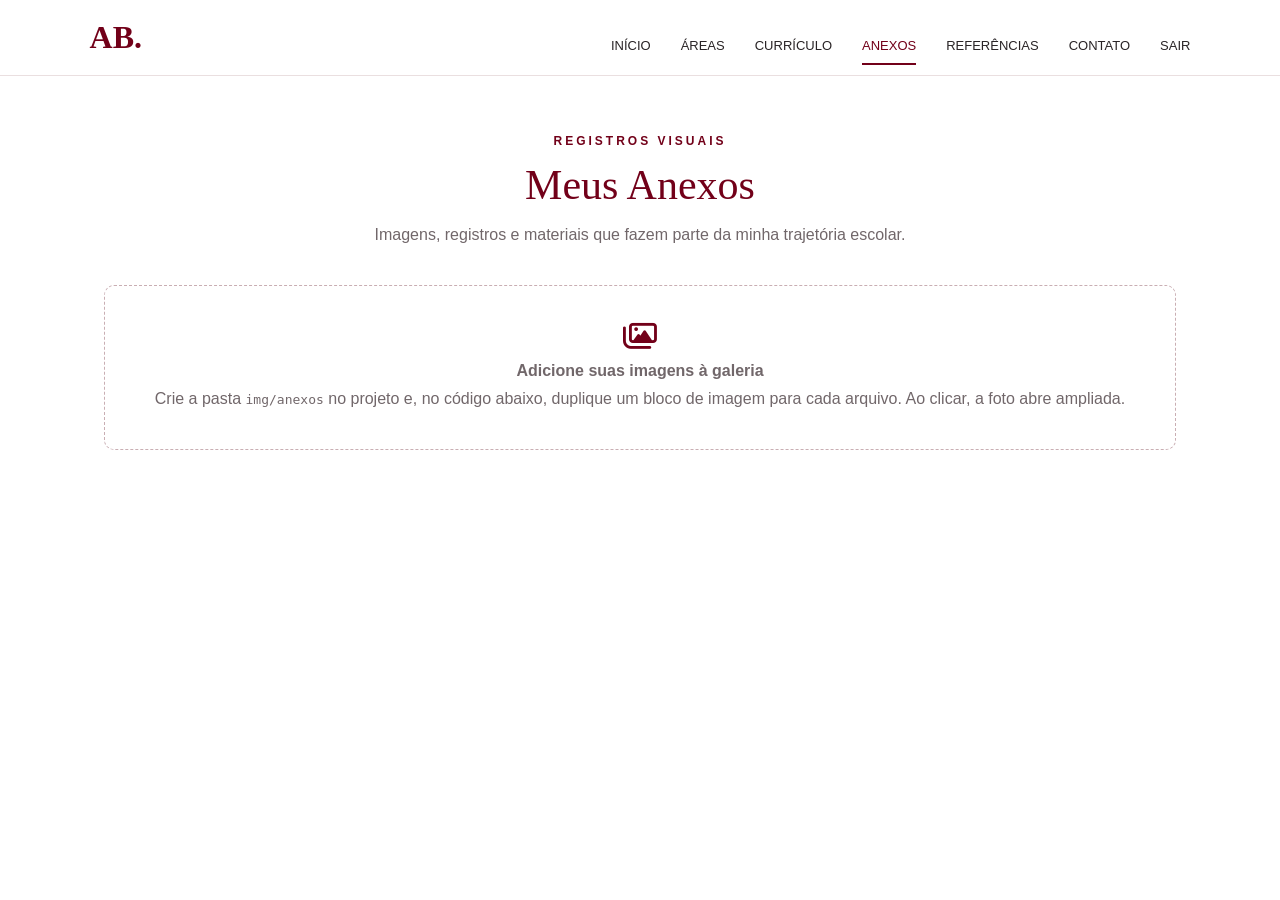
==== anexos.html @ f3f0c19d "Adiciona páginas de currículo, anexos e referências" ====
<!DOCTYPE html>
<html lang="pt-BR"><head><meta charset="UTF-8"><meta name="viewport" content="width=device-width, initial-scale=1.0"><title>Anexos | Ana Beatriz</title><link rel="stylesheet" href="style.css"><link rel="stylesheet" href="https://cdnjs.cloudflare.com/ajax/libs/font-awesome/6.5.2/css/all.min.css"><script src="auth.js"></script></head><body><header><div class="logo">AB.</div><nav>
            <a href="index.html">INÍCIO</a>
            <a href="areas.html">ÁREAS</a>
            <a href="curriculo.html">CURRÍCULO</a>
            <a href="anexos.html" class="ativo">ANEXOS</a>
            <a href="referencias.html">REFERÊNCIAS</a>
            <a href="contato.html">CONTATO</a>
            <a href="#" onclick="sair(); return false;">SAIR</a>
        </nav></header><main class="nova-pagina"><div class="nova-cabecalho"><span class="sobretitulo">REGISTROS VISUAIS</span><h1>Meus Anexos</h1><p>Imagens, registros e materiais que fazem parte da minha trajetória escolar.</p></div><section class="galeria-anexos" aria-label="Galeria de anexos">
<div class="anexo-vazio"><i class="fa-regular fa-images" style="font-size:30px;color:var(--vinho)"></i><br><strong>Adicione suas imagens à galeria</strong><br>Crie a pasta <code>img/anexos</code> no projeto e, no código abaixo, duplique um bloco de imagem para cada arquivo. Ao clicar, a foto abre ampliada.</div>
<!-- EXEMPLO: remova os comentários e troque o caminho pela imagem real.
<img class="anexo-imagem" src="img/anexos/foto1.jpg" alt="Descrição da imagem" onclick="abrirImagem(this)">
<img class="anexo-imagem" src="img/anexos/foto2.jpg" alt="Descrição da imagem" onclick="abrirImagem(this)">
--></section></main>
<div id="modalImagem" class="modal-imagem" role="dialog" aria-label="Imagem ampliada" onclick="if(event.target===this) fecharImagem()"><button class="fechar-modal" onclick="fecharImagem()" aria-label="Fechar">&times;</button><img id="imagemAmpliada" src="" alt="Imagem ampliada"></div><script src="script.js"></script></body></html>
---- style.css ----
/* =========================
   CONFIGURAÇÕES GERAIS
========================= */

* {
    margin: 0;
    padding: 0;
    box-sizing: border-box;
}

body {
    font-family: Arial, sans-serif;
    background-color: #ffffff;
    color: #292426;
}

a {
    text-decoration: none;
    color: inherit;
}


/* =========================
   CORES
========================= */

:root {
    --vinho: #720019;
    --vinho-escuro: #500011;
    --vinho-claro: #9a3347;
    --branco: #ffffff;
    --cinza-claro: #faf7f5;
    --borda: #eadfe0;
    --texto: #292426;
}


/* =========================
   CABEÇALHO
========================= */

header {
    height: 76px;

    padding: 0 7%;

    display: flex;
    align-items: center;
    justify-content: space-between;

    background-color: #ffffff;

    border-bottom: 1px solid var(--borda);

    position: sticky;
    top: 0;

    z-index: 100;
}


/* LOGO */

.logo {
    font-family: Georgia, serif;

    font-size: 32px;

    font-weight: bold;

    color: var(--vinho);
}


/* MENU */

nav {
    display: flex;

    align-items: center;

    gap: 30px;
}

nav a {
    font-size: 13px;

    padding: 28px 0 10px;

    color: #292426;

    border-bottom: 2px solid transparent;

    transition: 0.3s;
}

nav a:hover,
nav a.ativo {
    color: var(--vinho);

    border-bottom-color: var(--vinho);
}


/* BOTÃO CV */

.btn-cv {
    background-color: var(--vinho);

    color: white;

    padding: 13px 24px;

    border-radius: 30px;

    font-size: 12px;

    font-weight: bold;

    transition: 0.3s;
}

.btn-cv:hover {
    background-color: var(--vinho-escuro);
}


/* =========================
   ÁREA INICIAL
========================= */

.inicio {
    max-width: 1150px;

    min-height: 520px;

    margin: auto;

    padding: 55px 20px;

    display: grid;

    grid-template-columns: 1fr 480px;

    align-items: center;

    gap: 70px;
}


/* TEXTO */

.texto-inicio {
    padding-left: 10px;
}

.saudacao {
    color: var(--vinho);

    font-size: 16px;

    letter-spacing: 3px;
}

.texto-inicio h1 {
    font-family: Georgia, serif;

    font-size: 78px;

    line-height: 1;

    color: var(--vinho);

    margin-top: 18px;

    margin-bottom: 12px;
}

.texto-inicio h2 {
    font-family: Georgia, serif;

    font-size: 24px;

    font-weight: normal;
}


/* LINHA DECORATIVA */

.linha {
    width: 50px;

    height: 3px;

    background-color: var(--vinho);

    margin: 25px 0;
}


/* DESCRIÇÃO */

.texto-inicio p {
    max-width: 500px;

    color: #555;

    font-size: 16px;

    line-height: 1.8;
}


/* =========================
   BOTÕES
========================= */

.botoes {
    display: flex;

    gap: 15px;

    margin-top: 28px;
}

.btn-principal,
.btn-secundario {
    padding: 13px 25px;

    border-radius: 30px;

    font-size: 12px;

    font-weight: bold;

    transition: 0.3s;
}


/* BOTÃO VINHO */

.btn-principal {
    background-color: var(--vinho);

    color: white;

    border: 1px solid var(--vinho);
}

.btn-principal:hover {
    background-color: var(--vinho-escuro);
}


/* BOTÃO BRANCO */

.btn-secundario {
    background-color: white;

    color: var(--vinho);

    border: 1px solid var(--vinho);
}

.btn-secundario:hover {
    background-color: #faf3f4;
}


/* =========================
   REDES SOCIAIS
========================= */

.redes {
    display: flex;

    gap: 22px;

    margin-top: 30px;
}

.redes a {
    color: var(--vinho);

    font-size: 25px;

    transition: 0.3s;
}

.redes a:hover {
    color: var(--vinho-claro);

    transform: translateY(-2px);
}


/* =========================
   FOTO
========================= */

.foto-inicio {
    height: 490px;

    position: relative;

    display: flex;

    justify-content: center;

    align-items: center;
}

.foto-inicio img {
    width: 390px;

    height: 460px;

    object-fit: cover;

    border-radius: 200px 200px 25px 25px;

    position: relative;

    z-index: 2;
}


/* DETALHE VINHO AO LADO DA FOTO */

.detalhe-vinho {
    position: absolute;

    right: 15px;

    bottom: 15px;

    width: 65px;

    height: 160px;

    background-color: var(--vinho);

    z-index: 1;
}


/* =========================
   CARDS
========================= */

.cards {
    max-width: 1150px;

    margin: 10px auto 55px;

    display: grid;

    grid-template-columns: repeat(3, 1fr);
}

.card {
    display: flex;

    align-items: center;

    gap: 20px;

    padding: 25px;

    border: 1px solid var(--borda);

    background-color: white;

    transition: 0.3s;
}

.card:hover {
    background-color: var(--cinza-claro);

    border-color: #d8c4c7;
}


/* ÍCONE */

.icone {
    min-width: 55px;

    width: 55px;

    height: 55px;

    display: flex;

    align-items: center;

    justify-content: center;

    border-radius: 50%;

    background-color: var(--vinho);

    color: white;

    font-size: 25px;
}


/* TEXTO DOS CARDS */

.card h3 {
    font-family: Georgia, serif;

    color: var(--vinho);

    font-size: 20px;

    margin-bottom: 7px;
}

.card p {
    color: #555;

    font-size: 13px;

    line-height: 1.5;

    margin-bottom: 10px;
}

.card span {
    color: var(--vinho);

    font-size: 11px;

    font-weight: bold;
}


/* =========================
   RODAPÉ
========================= */

footer {
    min-height: 130px;

    padding: 25px 7%;

    background-color: var(--vinho);

    color: white;

    display: flex;

    flex-direction: column;

    align-items: center;

    justify-content: center;

    text-align: center;

    gap: 12px;

    font-size: 15px;
}

.tutores {
    font-size: 14px;
}

.tutores strong {
    font-weight: bold;
}

.redes-footer {
    display: flex;

    align-items: center;

    justify-content: center;

    gap: 25px;

    margin-top: 3px;
}

.redes-footer a {
    color: white;

    font-size: 21px;

    transition: 0.3s;
}

.redes-footer a:hover {
    color: #eadfe0;

    transform: translateY(-3px);
}


/* =========================
   RESPONSIVIDADE
========================= */

@media (max-width: 950px) {

    nav {
        gap: 15px;
    }

    .inicio {
        grid-template-columns: 1fr 350px;

        gap: 30px;
    }

    .texto-inicio h1 {
        font-size: 60px;
    }

    .foto-inicio img {
        width: 320px;

        height: 400px;
    }
}


@media (max-width: 760px) {

    header {
        padding: 0 5%;
    }

    nav {
        gap: 10px;
    }

    nav a {
        font-size: 11px;
    }

    .btn-cv {
        display: none;
    }

    .inicio {
        grid-template-columns: 1fr;

        text-align: center;

        gap: 35px;
    }

    .texto-inicio {
        padding: 0;

        order: 2;
    }

    .foto-inicio {
        order: 1;

        height: 380px;
    }

    .foto-inicio img {
        width: 280px;

        height: 350px;
    }

    .linha {
        margin: 20px auto;
    }

    .botoes {
        justify-content: center;
    }

    .redes {
        justify-content: center;
    }

    .cards {
        grid-template-columns: 1fr;

        margin-left: 6%;

        margin-right: 6%;
    }

    footer {
        flex-direction: column;

        gap: 10px;

        text-align: center;
    }
}


@media (max-width: 500px) {

    nav {
        display: none;
    }

    .texto-inicio h1 {
        font-size: 48px;
    }

    .texto-inicio h2 {
        font-size: 20px;
    }

    .botoes {
        flex-direction: column;
    }

    .btn-principal,
    .btn-secundario {
        width: 100%;

        text-align: center;
    }

    .foto-inicio img {
        width: 250px;

        height: 320px;
    }
}








/* =========================
   PÁGINA SOBRE MIM
========================= */

.sobre {
    max-width: 900px;

    margin: auto;

    padding: 70px 30px 80px;

    text-align: center;
}


/* =========================
   TÍTULO
========================= */

.titulo-pagina {
    text-align: center;

    margin-bottom: 55px;
}

.titulo-pagina span {
    color: var(--vinho);

    font-size: 12px;

    font-weight: bold;

    letter-spacing: 3px;
}

.titulo-pagina h1 {
    font-family: Georgia, serif;

    color: var(--vinho);

    font-size: 48px;

    margin-top: 12px;
}

.linha-titulo {
    width: 45px;

    height: 3px;

    background-color: var(--vinho);

    margin: 18px auto 0;
}


/* =========================
   TEXTO
========================= */

.sobre-texto {
    max-width: 780px;

    margin: auto;

    text-align: center;
}

.sobre-texto h2 {
    font-family: Georgia, serif;

    color: var(--vinho);

    font-size: 32px;

    margin-bottom: 30px;
}

.sobre-texto p {
    color: #555;

    font-size: 15px;

    line-height: 1.9;

    margin-bottom: 20px;
}

.sobre-texto strong {
    color: var(--vinho);
}


/* =========================
   INFORMAÇÕES
========================= */

.informacoes {
    max-width: 700px;

    margin: 40px auto 0;

    padding-top: 30px;

    border-top: 1px solid var(--borda);

    display: grid;

    grid-template-columns: 1fr 1fr;

    gap: 30px;
}

.informacao {
    display: flex;

    flex-direction: column;

    align-items: center;

    gap: 8px;
}

.informacao span {
    color: var(--vinho);

    font-size: 10px;

    font-weight: bold;

    letter-spacing: 2px;
}

.informacao strong {
    color: #333;

    font-size: 14px;

    font-weight: normal;
}


/* =========================
   RESPONSIVIDADE
========================= */

@media (max-width: 600px) {

    .sobre {
        padding: 50px 20px 60px;
    }

    .titulo-pagina h1 {
        font-size: 38px;
    }

    .sobre-texto h2 {
        font-size: 27px;
    }

    .sobre-texto p {
        font-size: 14px;
    }

    .informacoes {
        grid-template-columns: 1fr;

        gap: 25px;
    }
}







/* =========================
   PÁGINA OBJETIVOS
========================= */

.objetivos {
    max-width: 1100px;

    margin: auto;

    padding: 70px 30px 80px;

    text-align: center;
}


/* =========================
   TÍTULO
========================= */

.objetivos .titulo-pagina {
    margin-bottom: 55px;
}

.objetivos .titulo-pagina span {
    color: var(--vinho);

    font-size: 12px;

    font-weight: bold;

    letter-spacing: 3px;
}

.objetivos .titulo-pagina h1 {
    font-family: Georgia, serif;

    color: var(--vinho);

    font-size: 48px;

    margin-top: 12px;
}

.objetivos .linha-titulo {
    width: 45px;

    height: 3px;

    background-color: var(--vinho);

    margin: 18px auto;
}

.objetivos .titulo-pagina p {
    max-width: 600px;

    margin: 20px auto 0;

    color: #666;

    font-size: 15px;

    line-height: 1.7;
}


/* =========================
   CARDS
========================= */

.objetivos-cards {
    display: grid;

    grid-template-columns: repeat(3, 1fr);

    gap: 22px;

    max-width: 1000px;

    margin: auto;
}


.objetivo-card {
    min-height: 330px;

    padding: 35px 28px;

    border: 1px solid var(--borda);

    background-color: white;

    position: relative;

    transition: 0.3s;
}


.objetivo-card:hover {
    border-color: var(--vinho);

    transform: translateY(-5px);

    box-shadow: 0 10px 25px rgba(114, 0, 25, 0.08);
}


/* =========================
   NÚMERO
========================= */

.objetivo-numero {
    color: var(--vinho);

    font-size: 12px;

    font-weight: bold;

    letter-spacing: 2px;

    margin-bottom: 20px;
}


/* =========================
   ÍCONE
========================= */

.objetivo-icone {
    width: 65px;

    height: 65px;

    margin: auto;

    display: flex;

    align-items: center;

    justify-content: center;

    border-radius: 50%;

    background-color: var(--vinho);

    color: white;

    font-size: 24px;
}


/* =========================
   TÍTULO DO CARD
========================= */

.objetivo-card h2 {
    font-family: Georgia, serif;

    color: var(--vinho);

    font-size: 25px;

    margin: 22px 0 15px;
}


/* =========================
   TEXTO
========================= */

.objetivo-card p {
    color: #555;

    font-size: 14px;

    line-height: 1.8;
}


/* =========================
   FRASE FINAL
========================= */

.frase-objetivos {
    max-width: 700px;

    margin: 55px auto 0;

    display: flex;

    align-items: center;

    justify-content: center;

    gap: 15px;

    color: var(--vinho);
}


.frase-objetivos span {
    font-family: Georgia, serif;

    font-size: 40px;

    line-height: 1;
}


.frase-objetivos p {
    font-family: Georgia, serif;

    font-size: 18px;

    font-style: italic;
}


/* =========================
   RESPONSIVIDADE
========================= */

@media (max-width: 800px) {

    .objetivos-cards {
        grid-template-columns: 1fr;

        max-width: 500px;
    }

    .objetivo-card {
        min-height: auto;
    }
}


@media (max-width: 600px) {

    .objetivos {
        padding: 50px 20px 60px;
    }

    .objetivos .titulo-pagina h1 {
        font-size: 38px;
    }

    .objetivos .titulo-pagina p {
        font-size: 14px;
    }

    .frase-objetivos p {
        font-size: 16px;
    }
}







/* =========================
   PÁGINA PROJETOS
========================= */

.projetos {
    max-width: 1000px;

    margin: auto;

    padding: 70px 30px 80px;

    text-align: center;
}


/* =========================
   TÍTULO
========================= */

.projetos .titulo-pagina {
    margin-bottom: 55px;
}

.projetos .titulo-pagina span {
    color: var(--vinho);

    font-size: 12px;

    font-weight: bold;

    letter-spacing: 3px;
}

.projetos .titulo-pagina h1 {
    font-family: Georgia, serif;

    color: var(--vinho);

    font-size: 48px;

    margin-top: 12px;
}

.projetos .linha-titulo {
    width: 45px;

    height: 3px;

    background-color: var(--vinho);

    margin: 18px auto;
}

.projetos .titulo-pagina p {
    max-width: 600px;

    margin: 20px auto 0;

    color: #666;

    font-size: 15px;

    line-height: 1.7;
}


/* =========================
   LISTA
========================= */

.lista-projetos {
    max-width: 850px;

    margin: auto;

    border-top: 1px solid var(--borda);
}


/* =========================
   PROJETO
========================= */

.projeto {
    min-height: 90px;

    padding: 20px 25px;

    display: flex;

    align-items: center;

    gap: 30px;

    border-bottom: 1px solid var(--borda);

    background-color: white;

    transition: 0.3s;
}


.projeto:hover {
    background-color: #faf7f5;

    padding-left: 35px;
}


/* =========================
   NÚMERO
========================= */

.numero-projeto {
    color: var(--vinho);

    font-size: 12px;

    font-weight: bold;

    letter-spacing: 1px;

    min-width: 30px;
}


/* =========================
   NOME
========================= */

.projeto h2 {
    flex: 1;

    text-align: left;

    font-family: Georgia, serif;

    font-size: 21px;

    font-weight: normal;

    color: #292426;
}


/* =========================
   SETA
========================= */

.seta {
    color: var(--vinho);

    font-size: 24px;

    transition: 0.3s;
}

.projeto:hover .seta {
    transform: translateX(5px);
}


/* =========================
   RESPONSIVIDADE
========================= */

@media (max-width: 600px) {

    .projetos {
        padding: 50px 20px 60px;
    }

    .projetos .titulo-pagina h1 {
        font-size: 38px;
    }

    .projeto {
        gap: 15px;

        padding: 20px 15px;
    }

    .projeto h2 {
        font-size: 17px;
    }

    .projeto:hover {
        padding-left: 20px;
    }
}







/* =========================
   PÁGINA CONTATO
========================= */

.contato {
    max-width: 950px;

    margin: auto;

    padding: 70px 30px 90px;

    text-align: center;
}


/* =========================
   TÍTULO
========================= */

.contato .titulo-pagina {
    margin-bottom: 55px;
}

.contato .titulo-pagina span {
    color: var(--vinho);

    font-size: 12px;

    font-weight: bold;

    letter-spacing: 3px;
}

.contato .titulo-pagina h1 {
    font-family: Georgia, serif;

    color: var(--vinho);

    font-size: 48px;

    margin-top: 12px;
}

.contato .linha-titulo {
    width: 45px;

    height: 3px;

    background-color: var(--vinho);

    margin: 18px auto;
}

.contato .titulo-pagina p {
    max-width: 600px;

    margin: 20px auto 0;

    color: #666;

    font-size: 15px;

    line-height: 1.7;
}


/* =========================
   CONTATOS
========================= */

.contatos {
    max-width: 750px;

    margin: auto;

    display: flex;

    flex-direction: column;

    gap: 15px;
}


/* =========================
   CARD DE CONTATO
========================= */

.contato-card {
    min-height: 95px;

    padding: 18px 25px;

    display: flex;

    align-items: center;

    gap: 22px;

    background-color: white;

    border: 1px solid var(--borda);

    text-align: left;

    transition: 0.3s;
}

.contato-card:hover {
    border-color: var(--vinho);

    background-color: #faf7f5;

    transform: translateX(5px);
}


/* =========================
   ÍCONE
========================= */

.contato-icone {
    width: 58px;

    height: 58px;

    min-width: 58px;

    display: flex;

    align-items: center;

    justify-content: center;

    border-radius: 50%;

    background-color: var(--vinho);

    color: white;

    font-size: 23px;
}


/* =========================
   INFORMAÇÕES
========================= */

.contato-info {
    display: flex;

    flex-direction: column;

    gap: 7px;

    flex: 1;
}

.contato-info span {
    color: var(--vinho);

    font-size: 10px;

    font-weight: bold;

    letter-spacing: 2px;
}

.contato-info strong {
    color: #333;

    font-size: 15px;

    font-weight: normal;
}


/* =========================
   SETA
========================= */

.seta-contato {
    color: var(--vinho);

    font-size: 17px;

    transition: 0.3s;
}

.contato-card:hover .seta-contato {
    transform: translateX(5px);
}


/* =========================
   RESPONSIVIDADE
========================= */

@media (max-width: 600px) {

    .contato {
        padding: 50px 20px 60px;
    }

    .contato .titulo-pagina h1 {
        font-size: 38px;
    }

    .contato-card {
        padding: 15px;

        gap: 15px;
    }

    .contato-icone {
        width: 50px;

        height: 50px;

        min-width: 50px;

        font-size: 20px;
    }

    .contato-info strong {
        font-size: 13px;
    }
}

/* =========================
   MINHA ROTINA
========================= */

.rotina {
    width: 100%;
    margin-top: 75px;
    padding-top: 55px;

    border-top: 1px solid var(--borda);

    text-align: center;
}


/* TÍTULO */

.rotina-titulo {
    margin-bottom: 40px;
}

.rotina-titulo span {
    color: var(--vinho);

    font-size: 12px;
    font-weight: bold;

    letter-spacing: 4px;
}

.rotina-titulo h2 {
    margin-top: 12px;

    font-family: Georgia, serif;

    color: var(--vinho);

    font-size: 38px;
}

.rotina-titulo .linha-titulo {
    width: 50px;
    height: 3px;

    margin: 18px auto;

    background-color: var(--vinho);
}

.rotina-titulo p {
    margin: 20px auto 0;

    color: #666;

    font-size: 15px;
}


/* =========================
   TABELA
========================= */

.tabela-rotina {
    width: 100%;

    margin: 0 auto;

    overflow-x: visible;
}

.tabela-rotina table {
    width: 100%;

    border-collapse: collapse;

    table-layout: fixed;

    background-color: white;

    border: 1px solid var(--borda);
}


/* CABEÇALHO */

.tabela-rotina th {
    height: 55px;

    padding: 12px 8px;

    background-color: var(--vinho);

    color: white;

    border: 1px solid white;

    font-size: 12px;

    font-weight: bold;

    letter-spacing: 1px;
}


/* CÉLULAS */

.tabela-rotina td {
    height: 42px;

    padding: 8px 5px;

    border: 1px solid #ddd;

    color: #555;

    font-size: 12px;

    text-align: center;

    vertical-align: middle;
}


/* COLUNA HORÁRIO */

.tabela-rotina th:first-child {
    width: 125px;
}

.tabela-rotina td:first-child {
    width: 125px;

    background-color: #faf7f5;

    color: var(--vinho);

    font-weight: bold;

    white-space: nowrap;
}


/* LINHAS ALTERNADAS */

.tabela-rotina tbody tr:nth-child(even) td:not(:first-child) {
    background-color: #fdfafa;
}


/* HOVER */

.tabela-rotina tbody tr:hover td {
    background-color: #f7eeee;
}


/* =========================
   RESPONSIVIDADE PARA PC
========================= */

@media (min-width: 1200px) {

    .sobre {
        max-width: 1250px;
    }

    .sobre-texto {
        max-width: 1100px;
    }

    .tabela-rotina td {
        height: 45px;

        font-size: 13px;
    }

    .tabela-rotina th {
        font-size: 13px;
    }
}







/* ========================================
   PÁGINA ÁREAS
======================================== */

.areas {
    max-width: 1200px;
    margin: auto;
    padding: 70px 30px 90px;
}


/* ========================================
   TÍTULO DA PÁGINA
======================================== */

.areas .titulo-pagina {
    text-align: center;
    margin-bottom: 75px;
}

.areas .titulo-pagina span {
    color: var(--vinho);
    font-size: 12px;
    font-weight: bold;
    letter-spacing: 3px;
}

.areas .titulo-pagina h1 {
    color: var(--vinho);
    font-family: Georgia, serif;
    font-size: 46px;
    margin-top: 12px;
}

.areas .linha-titulo {
    width: 50px;
    height: 3px;
    background-color: var(--vinho);
    margin: 18px auto;
}

.areas .titulo-pagina p {
    max-width: 650px;
    margin: 20px auto;
    color: #666;
    font-size: 15px;
    line-height: 1.7;
}


/* ========================================
   ÁREA
======================================== */

.area {
    margin-bottom: 80px;
}


/* ========================================
   CABEÇALHO DA ÁREA
======================================== */

.area-cabecalho {
    display: flex;
    align-items: center;
    gap: 20px;

    margin-bottom: 25px;
    padding-bottom: 18px;

    border-bottom: 1px solid var(--borda);
}

.area-icone {
    width: 60px;
    height: 60px;

    flex-shrink: 0;

    display: flex;
    align-items: center;
    justify-content: center;

    background-color: var(--vinho);
    color: white;

    border-radius: 50%;

    font-size: 22px;
}

.area-cabecalho span {
    color: var(--vinho);

    font-size: 10px;
    font-weight: bold;

    letter-spacing: 2px;
}

.area-cabecalho h2 {
    color: #292426;

    font-family: Georgia, serif;

    font-size: 30px;
    font-weight: normal;

    margin-top: 5px;
}


/* ========================================
   EIXOS
======================================== */

.eixos {
    display: grid;

    grid-template-columns: repeat(4, 1fr);

    gap: 18px;
}


/* ========================================
   CARD DA ATIVIDADE
======================================== */

.eixo {
    background-color: white;

    border: 1px solid var(--borda);

    padding: 20px;

    text-align: left;

    position: relative;

    transition: 0.3s;
}

.eixo:hover {
    transform: translateY(-6px);

    border-color: var(--vinho);

    box-shadow:
        0 10px 25px rgba(114, 0, 25, 0.10);
}


/* ========================================
   NÚMERO DO EIXO
======================================== */

.numero-eixo {
    display: block;

    color: var(--vinho);

    font-size: 10px;

    font-weight: bold;

    letter-spacing: 2px;

    margin-bottom: 15px;
}


/* ========================================
   IMAGEM
======================================== */

.imagem-atividade {
    width: 100%;
    height: 155px;

    overflow: hidden;

    margin-bottom: 18px;

    background-color: #f5f1f1;
}

.imagem-atividade img {
    width: 100%;
    height: 100%;

    object-fit: cover;

    display: block;

    transition: 0.4s;
}

.eixo:hover .imagem-atividade img {
    transform: scale(1.05);
}


/* ========================================
   TÍTULO DA ATIVIDADE
======================================== */

.eixo h3 {
    color: var(--vinho);

    font-family: Georgia, serif;

    font-size: 18px;

    font-weight: normal;

    margin-bottom: 10px;
}


/* ========================================
   DESCRIÇÃO
======================================== */

.eixo p {
    color: #666;

    font-size: 13px;

    line-height: 1.6;

    margin: 0;
}


/* ========================================
   DETALHE INFERIOR
======================================== */

.eixo::after {
    content: "";

    position: absolute;

    bottom: 0;
    left: 50%;

    transform: translateX(-50%);

    width: 0;
    height: 3px;

    background-color: var(--vinho);

    transition: 0.3s;
}

.eixo:hover::after {
    width: 45px;
}

/* ========================================
   MODAL - IMAGEM AMPLIADA
======================================== */

.modal-imagem {

    display: none;

    position: fixed;

    z-index: 9999;

    top: 0;
    left: 0;

    width: 100%;
    height: 100%;

    background-color: rgba(35, 20, 25, 0.90);

    align-items: center;
    justify-content: center;

    padding: 40px;

}


/* QUANDO O MODAL ESTÁ ABERTO */

.modal-imagem.ativo {

    display: flex;

}


/* IMAGEM AMPLIADA */

.modal-imagem img {

    max-width: 90%;

    max-height: 85vh;

    object-fit: contain;

    border: 5px solid white;

    box-shadow: 0 10px 40px rgba(0, 0, 0, 0.4);

    animation: aparecerImagem 0.3s ease;

}


/* BOTÃO FECHAR */

.fechar-modal {

    position: absolute;

    top: 25px;
    right: 35px;

    width: 45px;
    height: 45px;

    border: none;

    background-color: white;

    color: var(--vinho);

    border-radius: 50%;

    font-size: 30px;

    line-height: 40px;

    cursor: pointer;

    transition: 0.3s;

}


.fechar-modal:hover {

    background-color: var(--vinho);

    color: white;

    transform: rotate(90deg);

}


/* ANIMAÇÃO */

@keyframes aparecerImagem {

    from {

        opacity: 0;

        transform: scale(0.85);

    }

    to {

        opacity: 1;

        transform: scale(1);

    }

}


/* CURSOR NAS IMAGENS */

.imagem-atividade img {

    cursor: zoom-in;

}


/* ========================================
   RESPONSIVIDADE
======================================== */

@media (max-width: 1000px) {

    .eixos {
        grid-template-columns: repeat(2, 1fr);
    }

}


@media (max-width: 600px) {

    .areas {
        padding: 50px 20px 60px;
    }

    .areas .titulo-pagina h1 {
        font-size: 36px;
    }

    .eixos {
        grid-template-columns: 1fr;
    }

    .area-cabecalho h2 {
        font-size: 25px;
    }

}


/* =========================
   NOVAS PÁGINAS: CURRÍCULO, ANEXOS E REFERÊNCIAS
========================= */
.nova-pagina { max-width: 1120px; margin: 55px auto 75px; padding: 0 24px; }
.nova-cabecalho { text-align: center; margin: 0 auto 35px; max-width: 760px; }
.nova-cabecalho .sobretitulo { color: var(--vinho); font-size: 12px; letter-spacing: 3px; font-weight: bold; }
.nova-cabecalho h1 { color: var(--vinho); font: 42px Georgia,serif; margin: 12px 0; }
.nova-cabecalho p { color: #71676a; line-height: 1.8; }
.nova-botao { display: inline-flex; align-items: center; gap: 9px; background: var(--vinho); color: #fff; padding: 13px 21px; border: 0; border-radius: 7px; cursor: pointer; font-size: 14px; transition: .25s; }
.nova-botao:hover { background: var(--vinho-escuro); transform: translateY(-2px); }
.curriculo-folha { background: #fff; border: 1px solid var(--borda); border-radius: 12px; padding: 42px; box-shadow: 0 8px 30px rgba(80,0,17,.07); }
.curriculo-identificacao { border-bottom: 2px solid var(--vinho); padding-bottom: 22px; margin-bottom: 25px; }
.curriculo-identificacao h2 { color: var(--vinho); font: 32px Georgia,serif; margin-bottom: 9px; }
.curriculo-identificacao p, .curriculo-secao p, .curriculo-secao li { color: #494144; line-height: 1.8; font-size: 15px; overflow-wrap: anywhere; }
.curriculo-secao { margin: 24px 0; }
.curriculo-secao h3 { color: var(--vinho); font: 21px Georgia,serif; border-bottom: 1px solid var(--borda); padding-bottom: 9px; margin-bottom: 12px; }
.curriculo-secao ul { padding-left: 22px; }
.galeria-anexos { display: grid; grid-template-columns: repeat(3,minmax(0,1fr)); gap: 20px; }
.anexo-imagem { width: 100%; height: 260px; object-fit: cover; display: block; border-radius: 10px; cursor: zoom-in; border: 1px solid var(--borda); transition: transform .25s, box-shadow .25s; background: var(--cinza-claro); }
.anexo-imagem:hover { transform: translateY(-4px); box-shadow: 0 10px 25px rgba(80,0,17,.13); }
.anexo-vazio { grid-column: 1/-1; padding: 35px; text-align: center; border: 1px dashed #c9aeb3; border-radius: 10px; color: #71676a; line-height: 1.8; }
.modal-imagem { display: none; position: fixed; inset: 0; z-index: 999; background: rgba(20,10,13,.9); align-items: center; justify-content: center; padding: 35px; }
.modal-imagem.ativo { display: flex; }
.modal-imagem img { max-width: 92vw; max-height: 86vh; object-fit: contain; border-radius: 8px; }
.fechar-modal { position: absolute; top: 18px; right: 28px; background: none; color: white; border: 0; font-size: 42px; cursor: pointer; }
.referencias-lista { display: grid; gap: 17px; }
.referencia-card { border: 1px solid var(--borda); border-radius: 10px; padding: 23px 25px; background: white; transition: .25s; }
.referencia-card:hover { border-color: #c9aeb3; transform: translateY(-2px); }
.referencia-card h2 { font: 21px Georgia,serif; color: var(--vinho); margin-bottom: 9px; }
.referencia-card p { color: #62595b; line-height: 1.7; overflow-wrap: anywhere; }
.referencia-card a { color: var(--vinho); text-decoration: underline; overflow-wrap: anywhere; }
.referencia-tipo { display: inline-block; color: var(--vinho); background: #faf0f2; border-radius: 20px; padding: 5px 10px; font-size: 11px; letter-spacing: 1px; margin-bottom: 12px; }
@media(max-width:850px) { nav { gap: 14px; flex-wrap: wrap; justify-content: flex-end; } nav a { font-size: 11px; } .galeria-anexos { grid-template-columns: repeat(2,minmax(0,1fr)); } }
@media(max-width:600px) { header { height: auto; min-height: 76px; padding: 15px 5%; gap: 15px; align-items: flex-start; } nav { gap: 12px; } nav a { padding: 6px 0; } .nova-pagina { margin-top: 35px; padding: 0 15px; } .nova-cabecalho h1 { font-size: 34px; } .curriculo-folha { padding: 24px 19px; } .galeria-anexos { grid-template-columns: 1fr; } .anexo-imagem { height: 250px; } }
@media print { @page { size: A4; margin: 1.5cm; } header, footer, .nova-cabecalho, .curriculo-acoes, .nota-pagina { display: none !important; } body { background: white !important; } .nova-pagina { max-width: none; margin: 0; padding: 0; } .curriculo-folha { border: 0; border-radius: 0; box-shadow: none; padding: 0; } .curriculo-secao { break-inside: avoid; } }
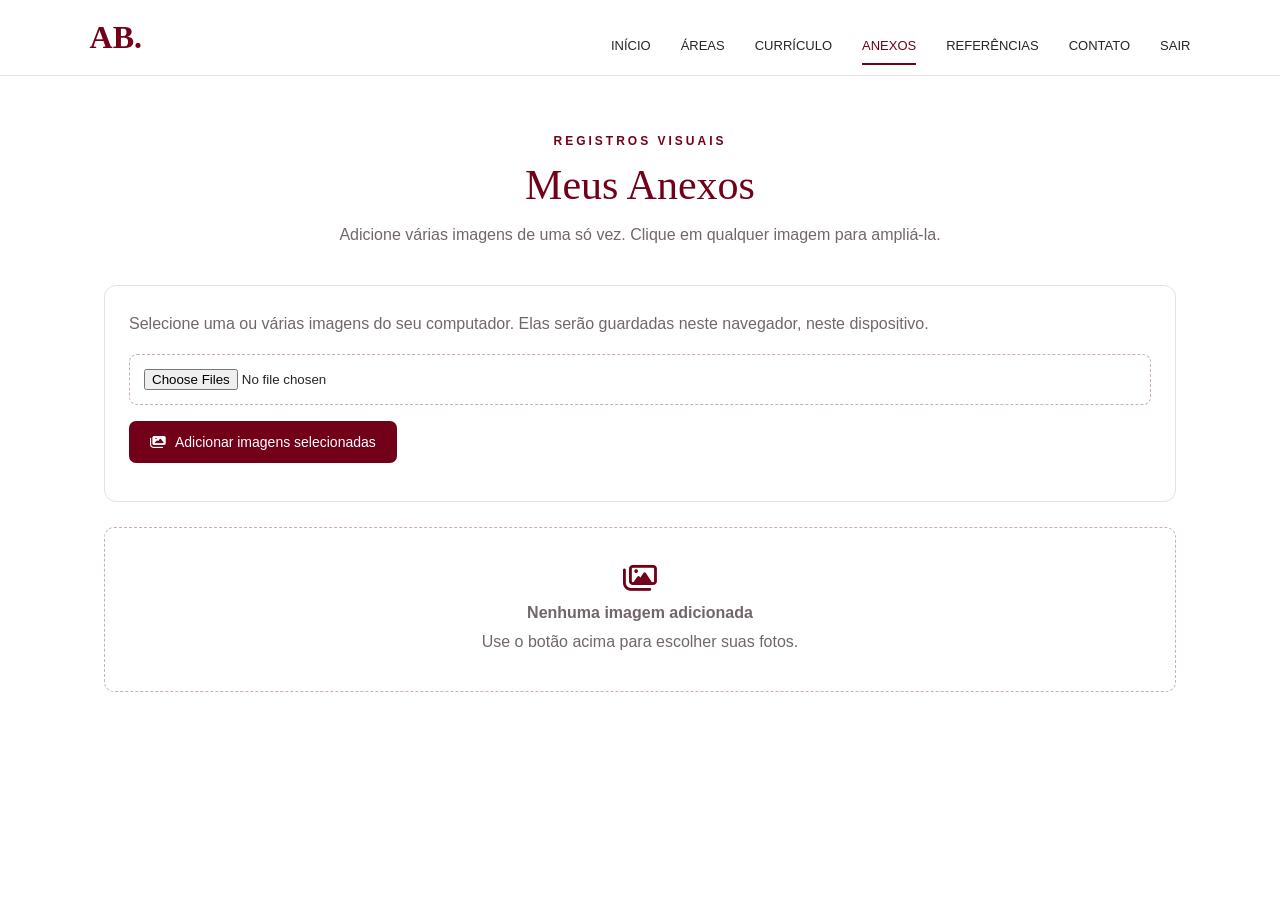
==== commit 0472f108: "Adiciona atalhos e melhora anexos e referencias" ====
--- a/anexos.html
+++ b/anexos.html
@@ -1,16 +1,159 @@
 <!DOCTYPE html>
-<html lang="pt-BR"><head><meta charset="UTF-8"><meta name="viewport" content="width=device-width, initial-scale=1.0"><title>Anexos | Ana Beatriz</title><link rel="stylesheet" href="style.css"><link rel="stylesheet" href="https://cdnjs.cloudflare.com/ajax/libs/font-awesome/6.5.2/css/all.min.css"><script src="auth.js"></script></head><body><header><div class="logo">AB.</div><nav>
-            <a href="index.html">INÍCIO</a>
-            <a href="areas.html">ÁREAS</a>
-            <a href="curriculo.html">CURRÍCULO</a>
-            <a href="anexos.html" class="ativo">ANEXOS</a>
-            <a href="referencias.html">REFERÊNCIAS</a>
-            <a href="contato.html">CONTATO</a>
-            <a href="#" onclick="sair(); return false;">SAIR</a>
-        </nav></header><main class="nova-pagina"><div class="nova-cabecalho"><span class="sobretitulo">REGISTROS VISUAIS</span><h1>Meus Anexos</h1><p>Imagens, registros e materiais que fazem parte da minha trajetória escolar.</p></div><section class="galeria-anexos" aria-label="Galeria de anexos">
-<div class="anexo-vazio"><i class="fa-regular fa-images" style="font-size:30px;color:var(--vinho)"></i><br><strong>Adicione suas imagens à galeria</strong><br>Crie a pasta <code>img/anexos</code> no projeto e, no código abaixo, duplique um bloco de imagem para cada arquivo. Ao clicar, a foto abre ampliada.</div>
-<!-- EXEMPLO: remova os comentários e troque o caminho pela imagem real.
-<img class="anexo-imagem" src="img/anexos/foto1.jpg" alt="Descrição da imagem" onclick="abrirImagem(this)">
-<img class="anexo-imagem" src="img/anexos/foto2.jpg" alt="Descrição da imagem" onclick="abrirImagem(this)">
---></section></main>
-<div id="modalImagem" class="modal-imagem" role="dialog" aria-label="Imagem ampliada" onclick="if(event.target===this) fecharImagem()"><button class="fechar-modal" onclick="fecharImagem()" aria-label="Fechar">&times;</button><img id="imagemAmpliada" src="" alt="Imagem ampliada"></div><script src="script.js"></script></body></html>+<html lang="pt-BR">
+<head>
+    <meta charset="UTF-8">
+    <meta name="viewport" content="width=device-width, initial-scale=1.0">
+    <title>Anexos | Ana Beatriz</title>
+    <link rel="stylesheet" href="style.css">
+    <link rel="stylesheet" href="https://cdnjs.cloudflare.com/ajax/libs/font-awesome/6.5.2/css/all.min.css">
+    <script src="auth.js"></script>
+    <style>
+        .anexos-controles { background:#fff; border:1px solid var(--borda); border-radius:12px; padding:24px; margin-bottom:25px; }
+        .anexos-controles p { color:#71676a; line-height:1.7; margin:0 0 17px; }
+        .seletor-imagens { display:block; width:100%; box-sizing:border-box; padding:14px; border:1px dashed #c9aeb3; border-radius:8px; margin-bottom:16px; background:#fff; }
+        .anexo-item { position:relative; }
+        .anexo-item .anexo-imagem { cursor:zoom-in; }
+        .excluir-anexo { position:absolute; top:10px; right:10px; width:39px; height:39px; border:0; border-radius:50%; background:var(--vinho); color:#fff; cursor:pointer; box-shadow:0 3px 10px #0002; }
+        .anexo-legenda { font-size:13px; color:#71676a; margin-top:8px; overflow-wrap:anywhere; }
+        .mensagem-anexos { color:#71676a; font-size:13px; margin-top:14px; }
+    </style>
+</head>
+<body>
+    <header>
+        <div class="logo">AB.</div>
+        <nav>
+            <a href="index.html">INÍCIO</a><a href="areas.html">ÁREAS</a><a href="curriculo.html">CURRÍCULO</a>
+            <a href="anexos.html" class="ativo">ANEXOS</a><a href="referencias.html">REFERÊNCIAS</a>
+            <a href="contato.html">CONTATO</a><a href="#" onclick="sair(); return false;">SAIR</a>
+        </nav>
+    </header>
+    <main class="nova-pagina">
+        <div class="nova-cabecalho">
+            <span class="sobretitulo">REGISTROS VISUAIS</span>
+            <h1>Meus Anexos</h1>
+            <p>Adicione várias imagens de uma só vez. Clique em qualquer imagem para ampliá-la.</p>
+        </div>
+        <section class="anexos-controles">
+            <p>Selecione uma ou várias imagens do seu computador. Elas serão guardadas neste navegador, neste dispositivo.</p>
+            <input class="seletor-imagens" id="selecionarImagens" type="file" accept="image/*" multiple>
+            <button type="button" id="botaoAdicionarImagens" class="nova-botao"><i class="fa-solid fa-images"></i> Adicionar imagens selecionadas</button>
+            <div id="mensagemAnexos" class="mensagem-anexos" aria-live="polite"></div>
+        </section>
+        <section id="galeriaAnexos" class="galeria-anexos" aria-label="Galeria de anexos"></section>
+    </main>
+    <div id="modalImagem" class="modal-imagem" role="dialog" aria-label="Imagem ampliada" aria-modal="true">
+        <button class="fechar-modal" id="fecharModal" aria-label="Fechar imagem">&times;</button>
+        <img id="imagemAmpliada" src="" alt="Imagem ampliada">
+    </div>
+    <script src="script.js"></script>
+    <script>
+        // IndexedDB permite guardar várias imagens sem depender do pequeno limite do localStorage.
+        const NOME_BANCO = 'portfolio_anexos_ana';
+        const NOME_ARMAZENAMENTO = 'imagens';
+        const seletorImagens = document.getElementById('selecionarImagens');
+        const botaoAdicionarImagens = document.getElementById('botaoAdicionarImagens');
+        const galeriaAnexos = document.getElementById('galeriaAnexos');
+        const mensagemAnexos = document.getElementById('mensagemAnexos');
+        let bancoAnexos;
+        let urlsTemporarias = [];
+
+        function abrirBanco() {
+            return new Promise((resolve, reject) => {
+                const pedido = indexedDB.open(NOME_BANCO, 1);
+                pedido.onupgradeneeded = () => {
+                    const banco = pedido.result;
+                    if (!banco.objectStoreNames.contains(NOME_ARMAZENAMENTO)) {
+                        banco.createObjectStore(NOME_ARMAZENAMENTO, { keyPath: 'id', autoIncrement: true });
+                    }
+                };
+                pedido.onsuccess = () => resolve(pedido.result);
+                pedido.onerror = () => reject(pedido.error);
+            });
+        }
+
+        function executarBanco(modo, acao) {
+            return new Promise((resolve, reject) => {
+                const transacao = bancoAnexos.transaction(NOME_ARMAZENAMENTO, modo);
+                const armazenamento = transacao.objectStore(NOME_ARMAZENAMENTO);
+                const pedido = acao(armazenamento);
+                if (pedido) {
+                    pedido.onsuccess = () => resolve(pedido.result);
+                    pedido.onerror = () => reject(pedido.error);
+                } else {
+                    transacao.oncomplete = () => resolve();
+                    transacao.onerror = () => reject(transacao.error);
+                }
+            });
+        }
+
+        async function mostrarAnexos() {
+            urlsTemporarias.forEach(URL.revokeObjectURL);
+            urlsTemporarias = [];
+            galeriaAnexos.replaceChildren();
+            const imagens = await executarBanco('readonly', armazenamento => armazenamento.getAll());
+            if (!imagens.length) {
+                const vazio = document.createElement('div');
+                vazio.className = 'anexo-vazio';
+                vazio.innerHTML = '<i class="fa-regular fa-images" style="font-size:30px;color:var(--vinho)"></i><br><strong>Nenhuma imagem adicionada</strong><br>Use o botão acima para escolher suas fotos.';
+                galeriaAnexos.appendChild(vazio);
+                return;
+            }
+            imagens.forEach(imagem => {
+                const item = document.createElement('article');
+                item.className = 'anexo-item';
+                const url = URL.createObjectURL(imagem.arquivo);
+                urlsTemporarias.push(url);
+                const foto = document.createElement('img');
+                foto.className = 'anexo-imagem'; foto.src = url; foto.alt = imagem.nome;
+                foto.title = 'Clique para ampliar'; foto.addEventListener('click', () => abrirImagem(foto));
+                const legenda = document.createElement('p'); legenda.className = 'anexo-legenda'; legenda.textContent = imagem.nome;
+                const excluir = document.createElement('button'); excluir.type = 'button';
+                excluir.className = 'excluir-anexo'; excluir.title = 'Excluir imagem'; excluir.setAttribute('aria-label', 'Excluir ' + imagem.nome);
+                excluir.innerHTML = '<i class="fa-solid fa-trash"></i>';
+                excluir.addEventListener('click', async () => {
+                    if (confirm('Deseja excluir esta imagem dos anexos?')) {
+                        await executarBanco('readwrite', armazenamento => armazenamento.delete(imagem.id));
+                        await mostrarAnexos();
+                    }
+                });
+                item.append(foto, excluir, legenda);
+                galeriaAnexos.appendChild(item);
+            });
+        }
+
+        botaoAdicionarImagens.addEventListener('click', async () => {
+            const arquivos = Array.from(seletorImagens.files || []).filter(arquivo => arquivo.type.startsWith('image/'));
+            if (!arquivos.length) {
+                mensagemAnexos.textContent = 'Escolha pelo menos uma imagem antes de adicionar.';
+                return;
+            }
+            botaoAdicionarImagens.disabled = true;
+            mensagemAnexos.textContent = 'Adicionando imagens...';
+            try {
+                for (const arquivo of arquivos) {
+                    await executarBanco('readwrite', armazenamento => armazenamento.add({ nome: arquivo.name, arquivo, adicionadoEm: new Date().toISOString() }));
+                }
+                seletorImagens.value = '';
+                mensagemAnexos.textContent = arquivos.length + (arquivos.length === 1 ? ' imagem adicionada com sucesso.' : ' imagens adicionadas com sucesso.');
+                await mostrarAnexos();
+            } catch (erro) {
+                console.error(erro);
+                mensagemAnexos.textContent = 'Não foi possível salvar todas as imagens. Tente selecionar menos arquivos por vez.';
+            } finally {
+                botaoAdicionarImagens.disabled = false;
+            }
+        });
+
+        document.getElementById('fecharModal').addEventListener('click', fecharImagem);
+        (async function iniciarGaleria() {
+            try {
+                bancoAnexos = await abrirBanco();
+                await mostrarAnexos();
+            } catch (erro) {
+                console.error(erro);
+                mensagemAnexos.textContent = 'Seu navegador não conseguiu abrir o armazenamento de imagens. Tente abrir o site no Chrome ou Edge.';
+            }
+        })();
+    </script>
+</body>
+</html>
--- a/style.css
+++ b/style.css
@@ -2152,3 +2152,10 @@
 @media(max-width:850px) { nav { gap: 14px; flex-wrap: wrap; justify-content: flex-end; } nav a { font-size: 11px; } .galeria-anexos { grid-template-columns: repeat(2,minmax(0,1fr)); } }
 @media(max-width:600px) { header { height: auto; min-height: 76px; padding: 15px 5%; gap: 15px; align-items: flex-start; } nav { gap: 12px; } nav a { padding: 6px 0; } .nova-pagina { margin-top: 35px; padding: 0 15px; } .nova-cabecalho h1 { font-size: 34px; } .curriculo-folha { padding: 24px 19px; } .galeria-anexos { grid-template-columns: 1fr; } .anexo-imagem { height: 250px; } }
 @media print { @page { size: A4; margin: 1.5cm; } header, footer, .nova-cabecalho, .curriculo-acoes, .nota-pagina { display: none !important; } body { background: white !important; } .nova-pagina { max-width: none; margin: 0; padding: 0; } .curriculo-folha { border: 0; border-radius: 0; box-shadow: none; padding: 0; } .curriculo-secao { break-inside: avoid; } }
+
+
+/* Ajustes dos atalhos da página inicial */
+.cards { grid-template-columns: repeat(3, minmax(0, 1fr)); gap: 0; }
+.cards .card { min-width: 0; }
+@media (max-width: 850px) { .cards { grid-template-columns: repeat(2, minmax(0, 1fr)); margin-left: 18px; margin-right: 18px; } }
+@media (max-width: 560px) { .cards { grid-template-columns: 1fr; } }
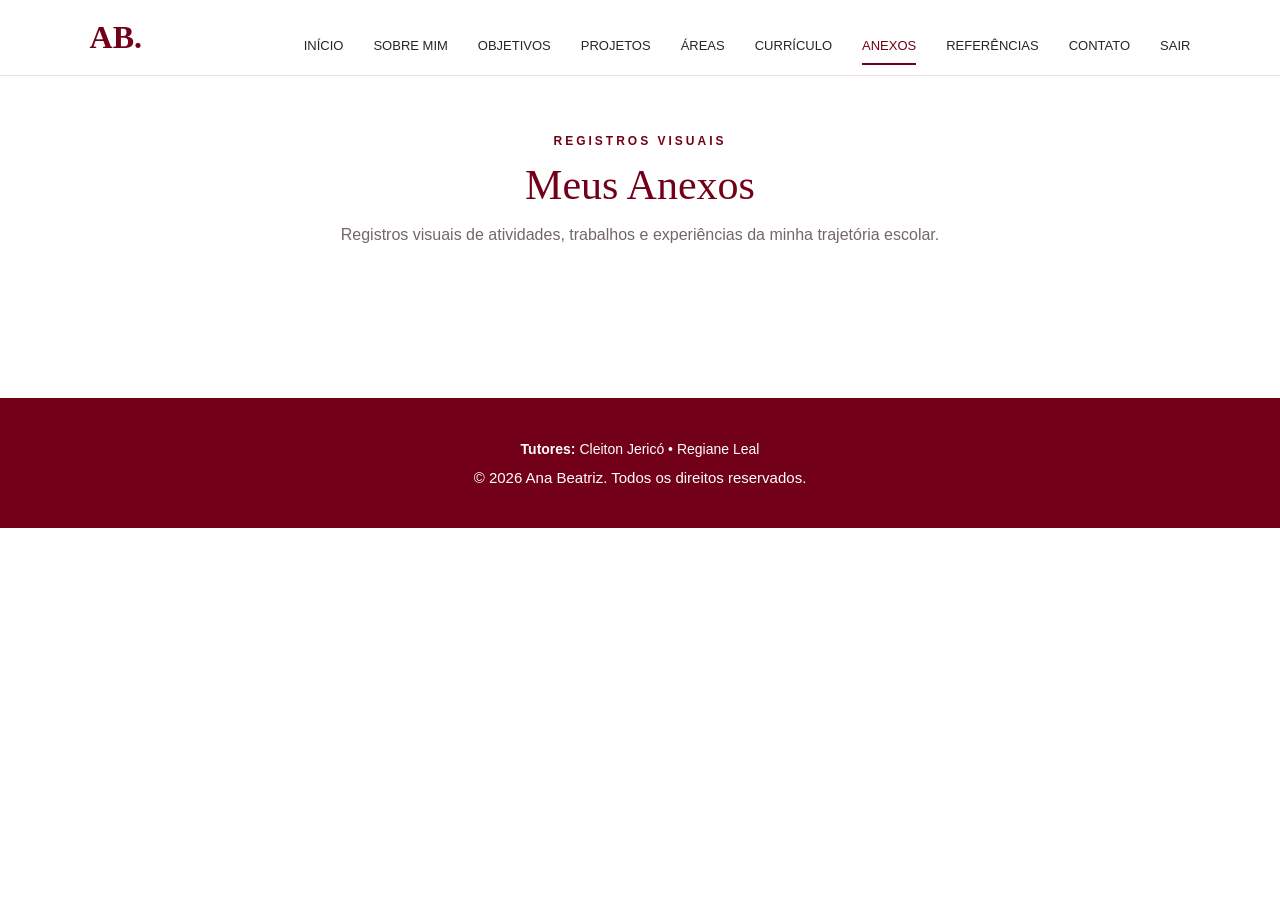
==== commit ea40d01e: "Padroniza rodape e conteudos do portfolio" ====
--- a/anexos.html
+++ b/anexos.html
@@ -8,152 +8,59 @@
     <link rel="stylesheet" href="https://cdnjs.cloudflare.com/ajax/libs/font-awesome/6.5.2/css/all.min.css">
     <script src="auth.js"></script>
     <style>
-        .anexos-controles { background:#fff; border:1px solid var(--borda); border-radius:12px; padding:24px; margin-bottom:25px; }
-        .anexos-controles p { color:#71676a; line-height:1.7; margin:0 0 17px; }
-        .seletor-imagens { display:block; width:100%; box-sizing:border-box; padding:14px; border:1px dashed #c9aeb3; border-radius:8px; margin-bottom:16px; background:#fff; }
-        .anexo-item { position:relative; }
-        .anexo-item .anexo-imagem { cursor:zoom-in; }
-        .excluir-anexo { position:absolute; top:10px; right:10px; width:39px; height:39px; border:0; border-radius:50%; background:var(--vinho); color:#fff; cursor:pointer; box-shadow:0 3px 10px #0002; }
-        .anexo-legenda { font-size:13px; color:#71676a; margin-top:8px; overflow-wrap:anywhere; }
-        .mensagem-anexos { color:#71676a; font-size:13px; margin-top:14px; }
+        .anexos-pagina { max-width: 1100px; margin: 55px auto; padding: 0 24px 60px; }
+        .anexos-topo { text-align: center; margin-bottom: 35px; }
+        .anexos-topo span { color: var(--vinho); font-size: 12px; font-weight: bold; letter-spacing: 3px; }
+        .anexos-topo h1 { color: var(--vinho); font: 42px Georgia,serif; margin: 12px 0; }
+        .anexos-topo p { color: #71676a; line-height: 1.7; }
+        .galeria-estatica { display: grid; grid-template-columns: repeat(3,minmax(0,1fr)); gap: 22px; }
+        .anexo-card { margin: 0; background: #fff; border: 1px solid var(--borda); border-radius: 12px; padding: 10px; overflow: hidden; }
+        .anexo-card img { display:block; width:100%; height:250px; object-fit:cover; border-radius:8px; cursor: zoom-in; transition: transform .25s; }
+        .anexo-card img:hover { transform: scale(1.025); }
+        .anexo-card figcaption { color: var(--texto); padding: 12px 5px 5px; font-size: 14px; }
+        .anexos-aviso { color:#71676a; text-align:center; font-size:13px; margin-top:25px; }
+        @media(max-width:800px) { .galeria-estatica { grid-template-columns:repeat(2,minmax(0,1fr)); } }
+        @media(max-width:520px) { .galeria-estatica { grid-template-columns:1fr; } .anexo-card img {height:230px;} .anexos-topo h1 {font-size:34px;} }
     </style>
 </head>
 <body>
     <header>
         <div class="logo">AB.</div>
         <nav>
-            <a href="index.html">INÍCIO</a><a href="areas.html">ÁREAS</a><a href="curriculo.html">CURRÍCULO</a>
+            <a href="index.html">INÍCIO</a><a href="sobre.html">SOBRE MIM</a>
+            <a href="objetivos.html">OBJETIVOS</a><a href="projetos.html">PROJETOS</a>
+            <a href="areas.html">ÁREAS</a><a href="curriculo.html">CURRÍCULO</a>
             <a href="anexos.html" class="ativo">ANEXOS</a><a href="referencias.html">REFERÊNCIAS</a>
             <a href="contato.html">CONTATO</a><a href="#" onclick="sair(); return false;">SAIR</a>
         </nav>
     </header>
-    <main class="nova-pagina">
-        <div class="nova-cabecalho">
-            <span class="sobretitulo">REGISTROS VISUAIS</span>
+    <main class="anexos-pagina">
+        <div class="anexos-topo">
+            <span>REGISTROS VISUAIS</span>
             <h1>Meus Anexos</h1>
-            <p>Adicione várias imagens de uma só vez. Clique em qualquer imagem para ampliá-la.</p>
+            <p>Registros visuais de atividades, trabalhos e experiências da minha trajetória escolar.</p>
         </div>
-        <section class="anexos-controles">
-            <p>Selecione uma ou várias imagens do seu computador. Elas serão guardadas neste navegador, neste dispositivo.</p>
-            <input class="seletor-imagens" id="selecionarImagens" type="file" accept="image/*" multiple>
-            <button type="button" id="botaoAdicionarImagens" class="nova-botao"><i class="fa-solid fa-images"></i> Adicionar imagens selecionadas</button>
-            <div id="mensagemAnexos" class="mensagem-anexos" aria-live="polite"></div>
+        <section class="galeria-estatica" aria-label="Galeria de anexos">
+            <!-- PARA ADICIONAR FOTOS: coloque os arquivos na pasta img/anexos e copie um bloco figure abaixo.
+                 Troque o caminho da imagem e o texto da legenda. Não existe formulário de envio no site. -->
+            <!-- EXEMPLO:
+            <figure class="anexo-card">
+                <img src="img/anexos/nome-da-foto.jpg" alt="Descrição da foto" onclick="abrirImagem(this)">
+                <figcaption>Descrição breve da imagem</figcaption>
+            </figure>
+            -->
         </section>
-        <section id="galeriaAnexos" class="galeria-anexos" aria-label="Galeria de anexos"></section>
     </main>
     <div id="modalImagem" class="modal-imagem" role="dialog" aria-label="Imagem ampliada" aria-modal="true">
-        <button class="fechar-modal" id="fecharModal" aria-label="Fechar imagem">&times;</button>
+        <button class="fechar-modal" onclick="fecharImagem()" aria-label="Fechar imagem">&times;</button>
         <img id="imagemAmpliada" src="" alt="Imagem ampliada">
     </div>
     <script src="script.js"></script>
-    <script>
-        // IndexedDB permite guardar várias imagens sem depender do pequeno limite do localStorage.
-        const NOME_BANCO = 'portfolio_anexos_ana';
-        const NOME_ARMAZENAMENTO = 'imagens';
-        const seletorImagens = document.getElementById('selecionarImagens');
-        const botaoAdicionarImagens = document.getElementById('botaoAdicionarImagens');
-        const galeriaAnexos = document.getElementById('galeriaAnexos');
-        const mensagemAnexos = document.getElementById('mensagemAnexos');
-        let bancoAnexos;
-        let urlsTemporarias = [];
 
-        function abrirBanco() {
-            return new Promise((resolve, reject) => {
-                const pedido = indexedDB.open(NOME_BANCO, 1);
-                pedido.onupgradeneeded = () => {
-                    const banco = pedido.result;
-                    if (!banco.objectStoreNames.contains(NOME_ARMAZENAMENTO)) {
-                        banco.createObjectStore(NOME_ARMAZENAMENTO, { keyPath: 'id', autoIncrement: true });
-                    }
-                };
-                pedido.onsuccess = () => resolve(pedido.result);
-                pedido.onerror = () => reject(pedido.error);
-            });
-        }
+    <footer>
+        <p class="tutores"><strong>Tutores:</strong> Cleiton Jericó • Regiane Leal</p>
+        <p>© 2026 Ana Beatriz. Todos os direitos reservados.</p>
+    </footer>
 
-        function executarBanco(modo, acao) {
-            return new Promise((resolve, reject) => {
-                const transacao = bancoAnexos.transaction(NOME_ARMAZENAMENTO, modo);
-                const armazenamento = transacao.objectStore(NOME_ARMAZENAMENTO);
-                const pedido = acao(armazenamento);
-                if (pedido) {
-                    pedido.onsuccess = () => resolve(pedido.result);
-                    pedido.onerror = () => reject(pedido.error);
-                } else {
-                    transacao.oncomplete = () => resolve();
-                    transacao.onerror = () => reject(transacao.error);
-                }
-            });
-        }
-
-        async function mostrarAnexos() {
-            urlsTemporarias.forEach(URL.revokeObjectURL);
-            urlsTemporarias = [];
-            galeriaAnexos.replaceChildren();
-            const imagens = await executarBanco('readonly', armazenamento => armazenamento.getAll());
-            if (!imagens.length) {
-                const vazio = document.createElement('div');
-                vazio.className = 'anexo-vazio';
-                vazio.innerHTML = '<i class="fa-regular fa-images" style="font-size:30px;color:var(--vinho)"></i><br><strong>Nenhuma imagem adicionada</strong><br>Use o botão acima para escolher suas fotos.';
-                galeriaAnexos.appendChild(vazio);
-                return;
-            }
-            imagens.forEach(imagem => {
-                const item = document.createElement('article');
-                item.className = 'anexo-item';
-                const url = URL.createObjectURL(imagem.arquivo);
-                urlsTemporarias.push(url);
-                const foto = document.createElement('img');
-                foto.className = 'anexo-imagem'; foto.src = url; foto.alt = imagem.nome;
-                foto.title = 'Clique para ampliar'; foto.addEventListener('click', () => abrirImagem(foto));
-                const legenda = document.createElement('p'); legenda.className = 'anexo-legenda'; legenda.textContent = imagem.nome;
-                const excluir = document.createElement('button'); excluir.type = 'button';
-                excluir.className = 'excluir-anexo'; excluir.title = 'Excluir imagem'; excluir.setAttribute('aria-label', 'Excluir ' + imagem.nome);
-                excluir.innerHTML = '<i class="fa-solid fa-trash"></i>';
-                excluir.addEventListener('click', async () => {
-                    if (confirm('Deseja excluir esta imagem dos anexos?')) {
-                        await executarBanco('readwrite', armazenamento => armazenamento.delete(imagem.id));
-                        await mostrarAnexos();
-                    }
-                });
-                item.append(foto, excluir, legenda);
-                galeriaAnexos.appendChild(item);
-            });
-        }
-
-        botaoAdicionarImagens.addEventListener('click', async () => {
-            const arquivos = Array.from(seletorImagens.files || []).filter(arquivo => arquivo.type.startsWith('image/'));
-            if (!arquivos.length) {
-                mensagemAnexos.textContent = 'Escolha pelo menos uma imagem antes de adicionar.';
-                return;
-            }
-            botaoAdicionarImagens.disabled = true;
-            mensagemAnexos.textContent = 'Adicionando imagens...';
-            try {
-                for (const arquivo of arquivos) {
-                    await executarBanco('readwrite', armazenamento => armazenamento.add({ nome: arquivo.name, arquivo, adicionadoEm: new Date().toISOString() }));
-                }
-                seletorImagens.value = '';
-                mensagemAnexos.textContent = arquivos.length + (arquivos.length === 1 ? ' imagem adicionada com sucesso.' : ' imagens adicionadas com sucesso.');
-                await mostrarAnexos();
-            } catch (erro) {
-                console.error(erro);
-                mensagemAnexos.textContent = 'Não foi possível salvar todas as imagens. Tente selecionar menos arquivos por vez.';
-            } finally {
-                botaoAdicionarImagens.disabled = false;
-            }
-        });
-
-        document.getElementById('fecharModal').addEventListener('click', fecharImagem);
-        (async function iniciarGaleria() {
-            try {
-                bancoAnexos = await abrirBanco();
-                await mostrarAnexos();
-            } catch (erro) {
-                console.error(erro);
-                mensagemAnexos.textContent = 'Seu navegador não conseguiu abrir o armazenamento de imagens. Tente abrir o site no Chrome ou Edge.';
-            }
-        })();
-    </script>
 </body>
 </html>
--- a/style.css
+++ b/style.css
@@ -2115,47 +2115,3 @@
     }
 
 }
-
-
-/* =========================
-   NOVAS PÁGINAS: CURRÍCULO, ANEXOS E REFERÊNCIAS
-========================= */
-.nova-pagina { max-width: 1120px; margin: 55px auto 75px; padding: 0 24px; }
-.nova-cabecalho { text-align: center; margin: 0 auto 35px; max-width: 760px; }
-.nova-cabecalho .sobretitulo { color: var(--vinho); font-size: 12px; letter-spacing: 3px; font-weight: bold; }
-.nova-cabecalho h1 { color: var(--vinho); font: 42px Georgia,serif; margin: 12px 0; }
-.nova-cabecalho p { color: #71676a; line-height: 1.8; }
-.nova-botao { display: inline-flex; align-items: center; gap: 9px; background: var(--vinho); color: #fff; padding: 13px 21px; border: 0; border-radius: 7px; cursor: pointer; font-size: 14px; transition: .25s; }
-.nova-botao:hover { background: var(--vinho-escuro); transform: translateY(-2px); }
-.curriculo-folha { background: #fff; border: 1px solid var(--borda); border-radius: 12px; padding: 42px; box-shadow: 0 8px 30px rgba(80,0,17,.07); }
-.curriculo-identificacao { border-bottom: 2px solid var(--vinho); padding-bottom: 22px; margin-bottom: 25px; }
-.curriculo-identificacao h2 { color: var(--vinho); font: 32px Georgia,serif; margin-bottom: 9px; }
-.curriculo-identificacao p, .curriculo-secao p, .curriculo-secao li { color: #494144; line-height: 1.8; font-size: 15px; overflow-wrap: anywhere; }
-.curriculo-secao { margin: 24px 0; }
-.curriculo-secao h3 { color: var(--vinho); font: 21px Georgia,serif; border-bottom: 1px solid var(--borda); padding-bottom: 9px; margin-bottom: 12px; }
-.curriculo-secao ul { padding-left: 22px; }
-.galeria-anexos { display: grid; grid-template-columns: repeat(3,minmax(0,1fr)); gap: 20px; }
-.anexo-imagem { width: 100%; height: 260px; object-fit: cover; display: block; border-radius: 10px; cursor: zoom-in; border: 1px solid var(--borda); transition: transform .25s, box-shadow .25s; background: var(--cinza-claro); }
-.anexo-imagem:hover { transform: translateY(-4px); box-shadow: 0 10px 25px rgba(80,0,17,.13); }
-.anexo-vazio { grid-column: 1/-1; padding: 35px; text-align: center; border: 1px dashed #c9aeb3; border-radius: 10px; color: #71676a; line-height: 1.8; }
-.modal-imagem { display: none; position: fixed; inset: 0; z-index: 999; background: rgba(20,10,13,.9); align-items: center; justify-content: center; padding: 35px; }
-.modal-imagem.ativo { display: flex; }
-.modal-imagem img { max-width: 92vw; max-height: 86vh; object-fit: contain; border-radius: 8px; }
-.fechar-modal { position: absolute; top: 18px; right: 28px; background: none; color: white; border: 0; font-size: 42px; cursor: pointer; }
-.referencias-lista { display: grid; gap: 17px; }
-.referencia-card { border: 1px solid var(--borda); border-radius: 10px; padding: 23px 25px; background: white; transition: .25s; }
-.referencia-card:hover { border-color: #c9aeb3; transform: translateY(-2px); }
-.referencia-card h2 { font: 21px Georgia,serif; color: var(--vinho); margin-bottom: 9px; }
-.referencia-card p { color: #62595b; line-height: 1.7; overflow-wrap: anywhere; }
-.referencia-card a { color: var(--vinho); text-decoration: underline; overflow-wrap: anywhere; }
-.referencia-tipo { display: inline-block; color: var(--vinho); background: #faf0f2; border-radius: 20px; padding: 5px 10px; font-size: 11px; letter-spacing: 1px; margin-bottom: 12px; }
-@media(max-width:850px) { nav { gap: 14px; flex-wrap: wrap; justify-content: flex-end; } nav a { font-size: 11px; } .galeria-anexos { grid-template-columns: repeat(2,minmax(0,1fr)); } }
-@media(max-width:600px) { header { height: auto; min-height: 76px; padding: 15px 5%; gap: 15px; align-items: flex-start; } nav { gap: 12px; } nav a { padding: 6px 0; } .nova-pagina { margin-top: 35px; padding: 0 15px; } .nova-cabecalho h1 { font-size: 34px; } .curriculo-folha { padding: 24px 19px; } .galeria-anexos { grid-template-columns: 1fr; } .anexo-imagem { height: 250px; } }
-@media print { @page { size: A4; margin: 1.5cm; } header, footer, .nova-cabecalho, .curriculo-acoes, .nota-pagina { display: none !important; } body { background: white !important; } .nova-pagina { max-width: none; margin: 0; padding: 0; } .curriculo-folha { border: 0; border-radius: 0; box-shadow: none; padding: 0; } .curriculo-secao { break-inside: avoid; } }
-
-
-/* Ajustes dos atalhos da página inicial */
-.cards { grid-template-columns: repeat(3, minmax(0, 1fr)); gap: 0; }
-.cards .card { min-width: 0; }
-@media (max-width: 850px) { .cards { grid-template-columns: repeat(2, minmax(0, 1fr)); margin-left: 18px; margin-right: 18px; } }
-@media (max-width: 560px) { .cards { grid-template-columns: 1fr; } }
